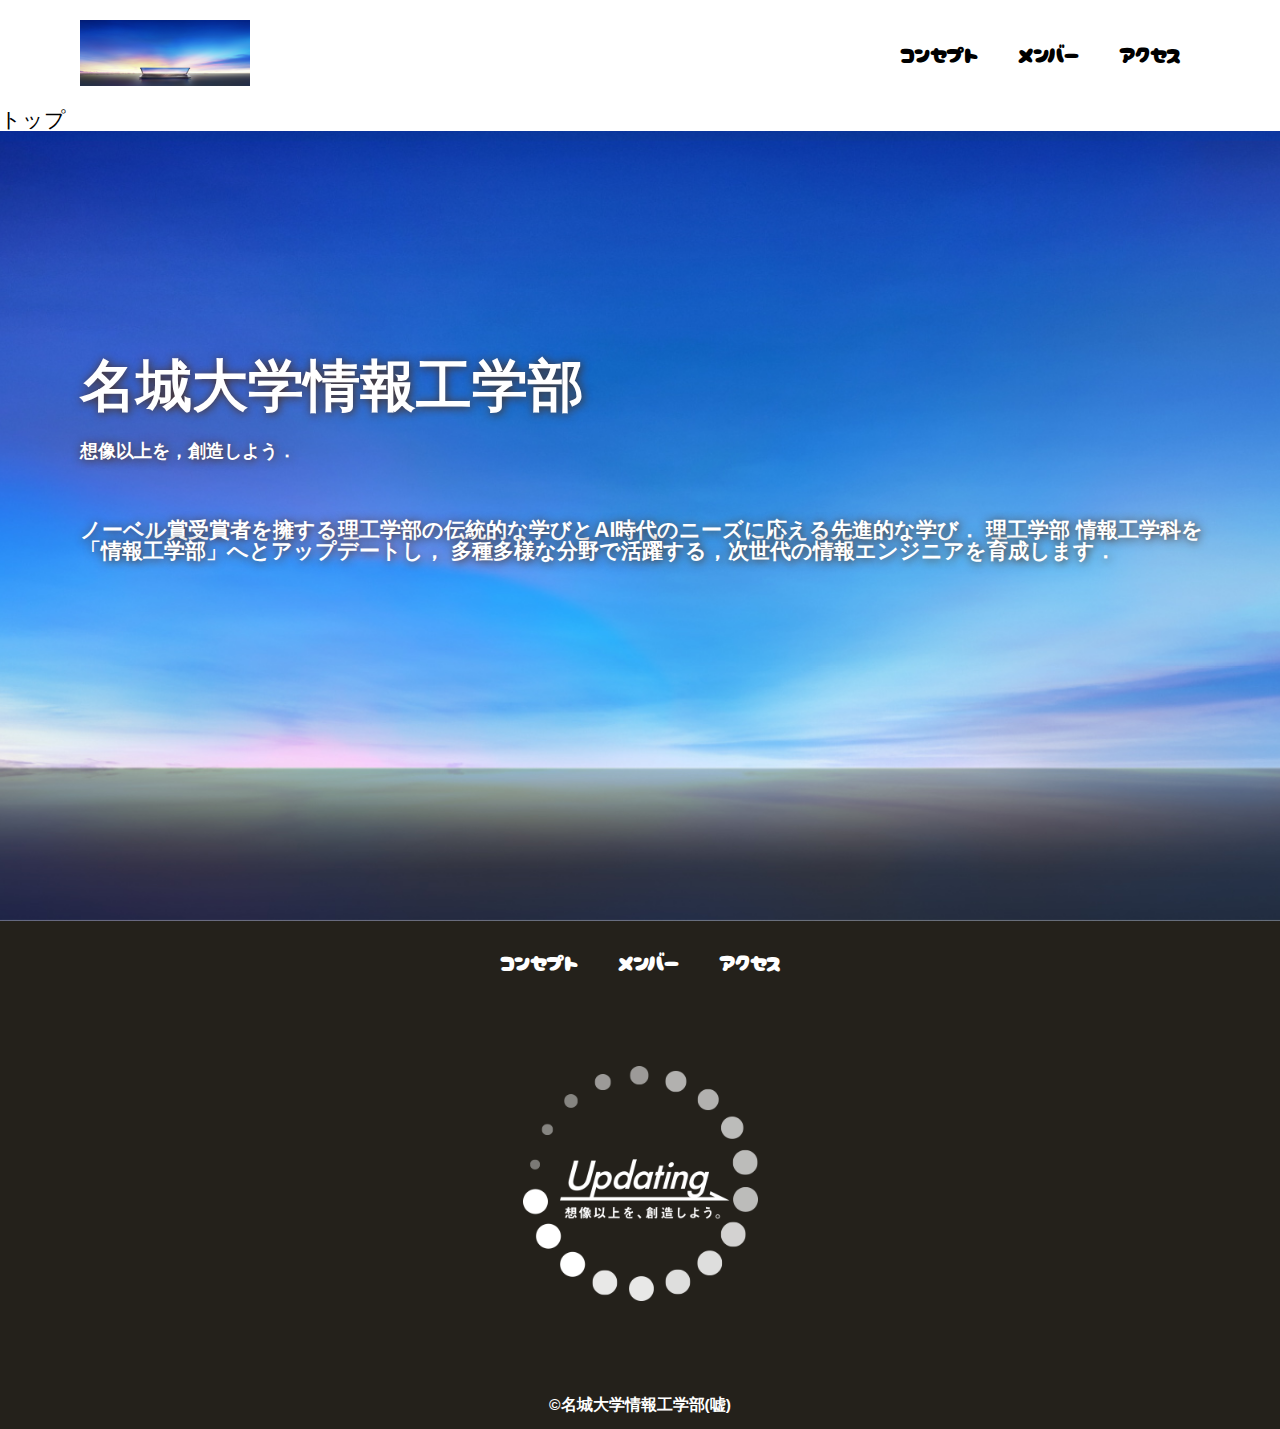
==== index.html @ ac0c46c1 "第１０回" ====
<!DOCTYPE html>
<html>
    <head>
        <meta charset="UTF-8">
        <title>名城大学情報工学部非公式HP</title>
        <meta name="description" content="名城大学情報工学部非公式HP">
        <meta name="viewport" content="width=device-width">
        <script src="https://ajax.googleapis.com/ajax/libs/jquery/1.11.0/jquery.min.js"></script>
        <script src="js/script.js"></script>
        <link href="css/index.css" rel="stylesheet">
        <link rel="preconnect" href="https://fonts.googleapis.com">
        <link rel="preconnect" href="https://fonts.gstatic.com" crossorigin>
        <link href="https://fonts.googleapis.com/css2?family=Cherry+Bomb+One&display=swap" rel="stylesheet">    
    </head>
    <body>
        <header class="header">
            <div class="header-inner">
                <a class="header-logo" href="index.html">
                    <img src="images/common/logo.png" alt="ロゴ">
                </a>
                <button class="toggle-menu-button"></button>
                <div class="header-site-menu">
                    <nav class="site-menu">
                        <ul>
                            <li><a href="concept.html">コンセプト</a></li>
                            <li><a href="members.html">メンバー</a></li>
                            <li><a href="access.html">アクセス</a></li>
                        </ul>
                    </nav>
                </div>
            </div>
        </header>
        <main class="main">
            <nav class="floating">
                <ul>
                    <li><a href="#">トップ</a></li>
                </ul>
            </nav>
            <div class="first-view">
                <div class="first-view-text">
                    <h1>名城大学情報工学部</h1>
                    <p>想像以上を，創造しよう．</p>
                    <div class="lead">
                        ノーベル賞受賞者を擁する理工学部の伝統的な学びとAI時代のニーズに応える先進的な学び．
                        理工学部 情報工学科を「情報工学部」へとアップデートし，
                        多種多様な分野で活躍する，次世代の情報エンジニアを育成します．
                    </div>
                </div>
            </div>
        </main>
        <footer class="footer">
            <nav class="site-menu">
                <ul>
                    <li><a href="concept.html">コンセプト</a></li>
                    <li><a href="members.html">メンバー</a></li>
                    <li><a href="access.html">アクセス</a></li>
                </ul>
            </nav>
            <a class="footer-logo" href="index.html">
                <img src="images/common/logo_footer.png" alt="ロゴ">
            </a>
            <p class="copyright"><small>&copy;名城大学情報工学部(嘘)</small></p>
        </footer>
    </body>
</html>
---- css/index.css ----
@charset "utf-8";

.first-view {
    height: calc(100vh - 110px);
    background-image: url(../images/index/bg_main.jpg);
    background-repeat: no-repeat;
    background-position: center center;
    background-size: cover;
    display: flex;
    align-items: center;
}

.first-view-text {
    width: 100%;
    max-width: 1200px;
    margin-left: auto;
    margin-right: auto;
    padding-left: 40px;
    padding-bottom: 80px;
    color: #ffffff;
    font-weight: bold;
    text-shadow: 1px 1px 10px #4b2c14;
}

.first-view-text h1 {
    font-family: 'Montserrat', sans-serif;
    font-size: 56px;
    line-height: 72px;
}

.first-view-text p {
    font-size: 18px;
    margin-top: 20px;
}

.lead {
    max-width: 1200px;
    margin: 60px auto;
}

*,
::before,
::after {
    padding: 0;
    margin: 0;
    box-sizing: border-box;
}

ul, ol {
    list-style: none;
}

a {
    color: inherit;
    text-decoration: none;
}

body {
    font-family: sans-serif;
    font-size: 16pt;
    color: #000000;
    line-height: 1;
    background-color: #ffffff;
}

img {
    max-width: 100%;
}

.header-inner {
    max-width: 1200px;
    height: 110px;
    margin-left: auto;
    margin-right: auto;
    padding-left: 40px;
    padding-right: 40px;
    display: flex;
    justify-content: space-between;
    align-items: center;
}

.toggle-menu-button {
    display: none;
}

.header-logo {
    display: block;
    width: 170px;
}

.site-menu ul {
    display: flex;
}

.site-menu ul li {
    margin-left: 20px;
    margin-right: 20px;
}

.site-menu ul li a {
    font-family: 'Cherry Bomb One', cursive;
}

@media (max-width: 800px) {
    .site-menu ul {
        display: block;
        text-align: center;
    }

    .site-menu li {
        margin-top: 20px;
    }

    .header {
        position: fixed;
        top: 0;
        left: 0;
        right: 0;
        background-color: #ffffff;
        height: 50px;
        z-index: 10;
        box-shadow: 0 3px 6px rgba(0, 0, 0, 0.1);
    }

    .header-inner {
        padding-left: 20px;
        padding-right: 20px;
        height: 100%;
        position: relative;
    }

    .header-logo {
        width: 100px;
    }

    .header-site-menu {
        position: absolute;
        top: 100%;
        left: 0;
        right: 0;
        color: #ffffff;
        background-color: #736e62;
        padding-top: 30px;
        padding-bottom: 50px;
        display: none;
    }

    .header-site-menu.is-show {
        display: block;
    }

    .main {
        padding-top: 50px;;
    }

    .footer-logo {
        margin-top: 60px;
    }

    .copyright {
        margin-top: 50px;
    }

    .toggle-menu-button {
        display: block;
        width: 44px;
        height: 34px;
        background-image: url(../images/common/icon-menu.png);
        background-size: 50%;
        background-position: center;
        background-repeat: no-repeat;
        background-color: transparent;
        border: none;
        border-radius: 0;
        outline: none;
    }
}

.footer {
    color: #ffffff;
    background-color: #24211b;
    padding-top: 30px;
    padding-bottom: 15px;
    display: flex;
    flex-direction: column;
    align-items: center;
}

.footer-logo {
    display: block;
    width: 235px;
    margin-top: 90px;
}

.copyright {
    font-size: 14pt;
    font-weight: bold;
    margin-top: 90px;
}
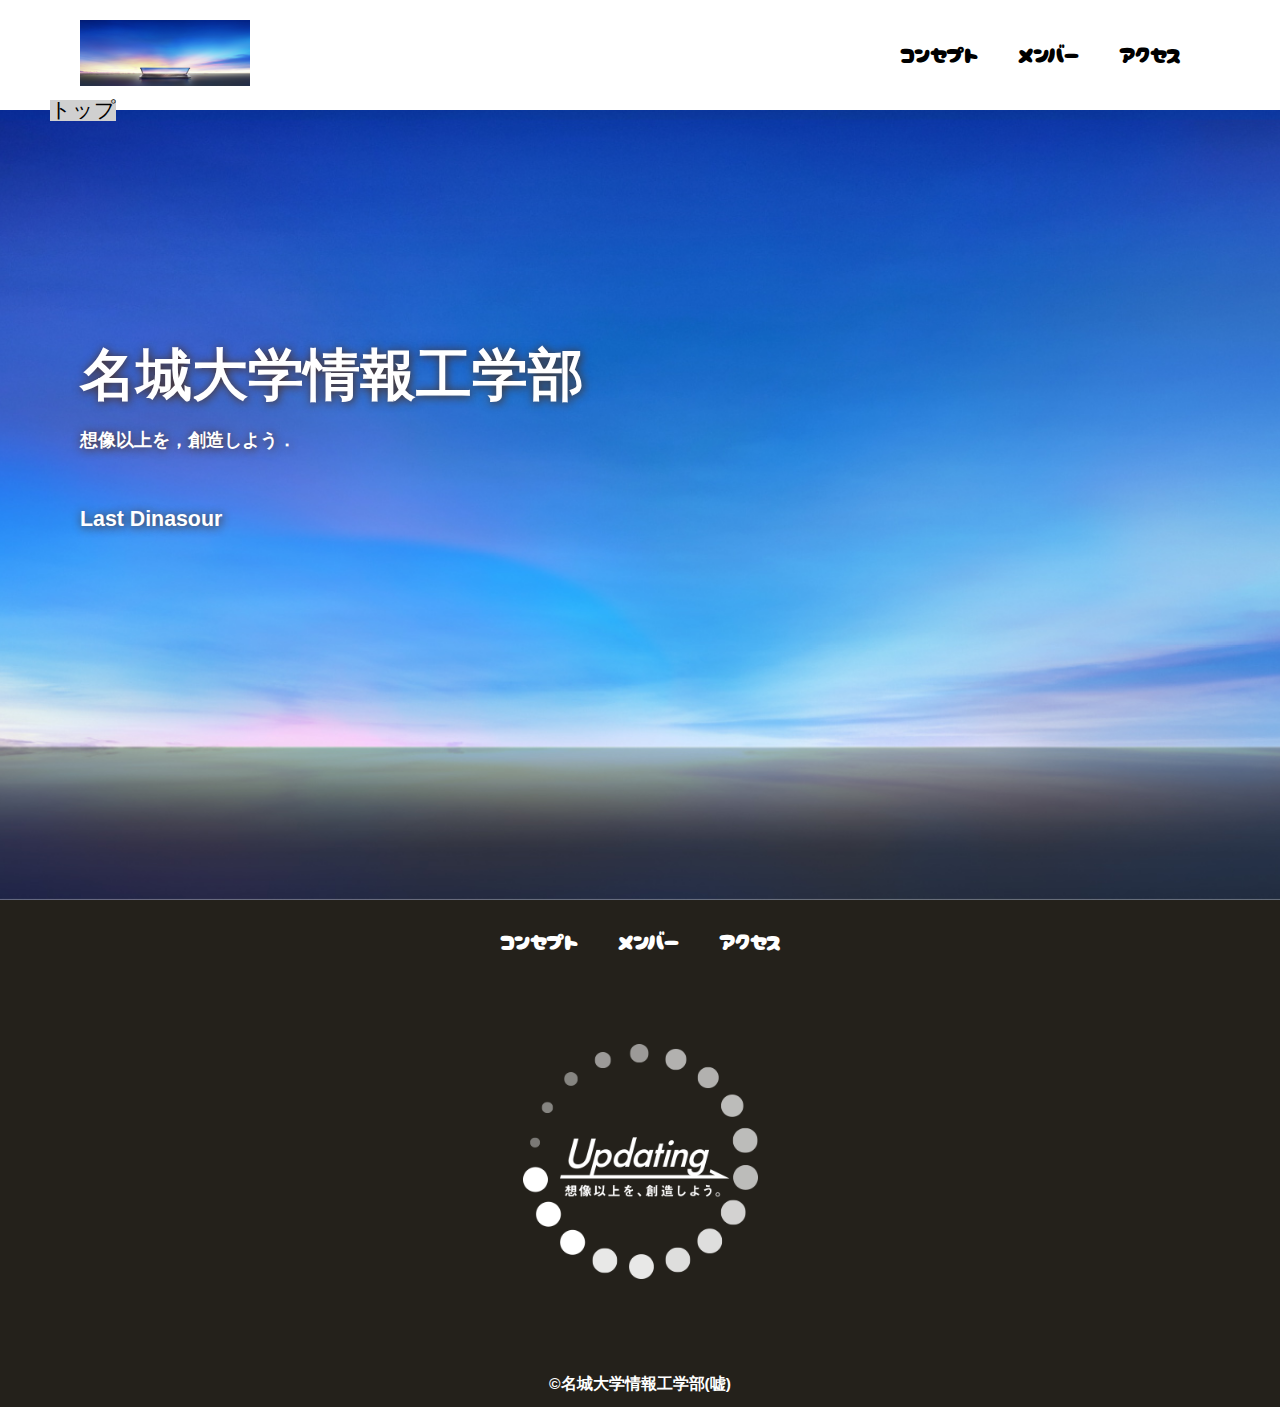
==== commit f34490c9: "第10回" ====
--- a/index.html
+++ b/index.html
@@ -41,9 +41,7 @@
                     <h1>名城大学情報工学部</h1>
                     <p>想像以上を，創造しよう．</p>
                     <div class="lead">
-                        ノーベル賞受賞者を擁する理工学部の伝統的な学びとAI時代のニーズに応える先進的な学び．
-                        理工学部 情報工学科を「情報工学部」へとアップデートし，
-                        多種多様な分野で活躍する，次世代の情報エンジニアを育成します．
+                        Last Dinasour
                     </div>
                 </div>
             </div>
--- a/css/index.css
+++ b/css/index.css
@@ -1,4 +1,11 @@
 @charset "utf-8";
+
+nav.floating {
+    position: absolute;
+    top: 100px;
+    left: 50px;
+    background-color: #d0d0d0;    
+}
 
 .first-view {
     height: calc(100vh - 110px);
